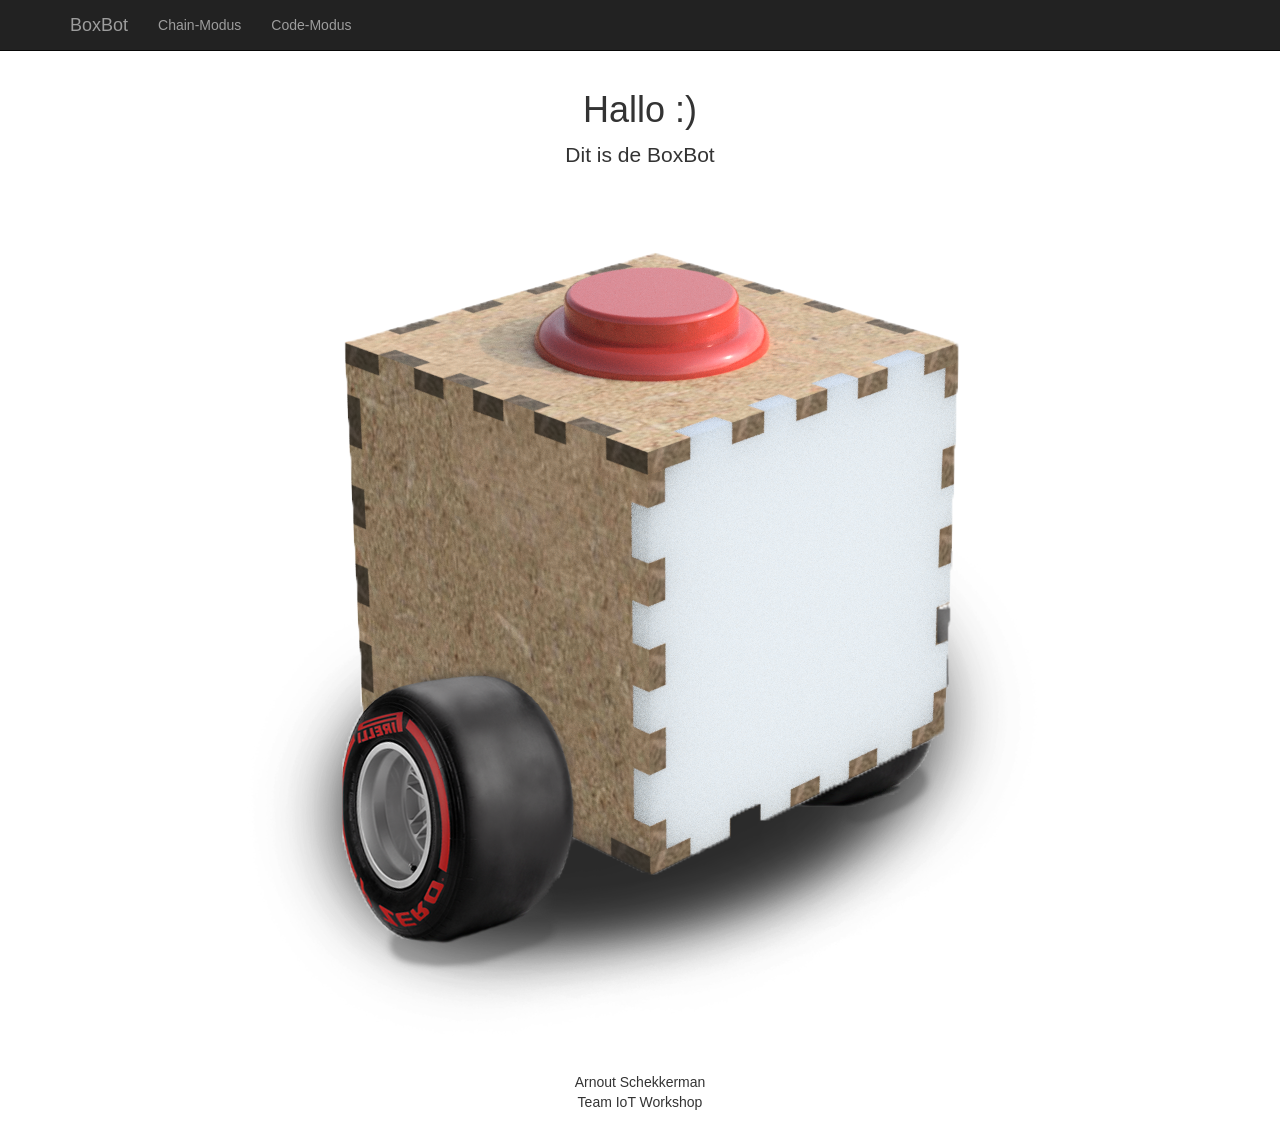
==== Website/BoxBot/public_html/boxBot.html @ 41445d0e "js working js directions get sent to the poem field to be collected by the nodemcu" ====
<!DOCTYPE html>
<html lang="en">

    <head>

        <meta charset="utf-8">
        <meta http-equiv="X-UA-Compatible" content="IE=edge">
        <meta name="viewport" content="width=device-width, initial-scale=1">
        <meta name="description" content="">
        <meta name="author" content="">
        <link rel="stylesheet" href="style.css" type="text/css"/>
        <title>Boxbot</title>

        <!-- Bootstrap Core CSS -->
        <link href="css/bootstrap.min.css" rel="stylesheet">

        <!-- Custom CSS -->
        <style>
            body {
                padding-top: 70px;
                /* Required padding for .navbar-fixed-top. Remove if using .navbar-static-top. Change if height of navigation changes. */
            }
        </style>

        <!-- HTML5 Shim and Respond.js IE8 support of HTML5 elements and media queries -->
        <!-- WARNING: Respond.js doesn't work if you view the page via file:// -->
        <!--[if lt IE 9]>
            <script src="https://oss.maxcdn.com/libs/html5shiv/3.7.0/html5shiv.js"></script>
            <script src="https://oss.maxcdn.com/libs/respond.js/1.4.2/respond.min.js"></script>
        <![endif]-->

    </head>

    <body>

        <!-- Navigation -->
        <nav class="navbar navbar-inverse navbar-fixed-top" role="navigation">
            <div class="container">
                <!-- Brand and toggle get grouped for better mobile display -->
                <div class="navbar-header">
                    <button type="button" class="navbar-toggle" data-toggle="collapse" data-target="#bs-example-navbar-collapse-1">
                        <span class="sr-only">Toggle navigation</span>
                        <span class="icon-bar"></span>
                        <span class="icon-bar"></span>
                        <span class="icon-bar"></span>
                    </button>
                    <a class="navbar-brand" href="boxBot.html">BoxBot</a>
                </div>
                <!-- Collect the nav links, forms, and other content for toggling -->
                <div class="collapse navbar-collapse" id="bs-example-navbar-collapse-1">
                    <ul class="nav navbar-nav">
                        <li>
                            <a href="chain.html">Chain-Modus</a>
                        </li>
                        <li>
                            <a href="code.html">Code-Modus</a>
                        </li>
                    </ul>
                </div>
                <!-- /.navbar-collapse -->
            </div>
            <!-- /.container -->
        </nav>

        <!-- Page Content -->
        <div class="container">

            <div class="row">
                <div class="col-lg-12 text-center">
                    <h1>Hallo :)</h1>
                    <p class="lead">Dit is de BoxBot</p> 
                    <img src="resources/render.png" alt=""/>
                    <ul class="list-unstyled">
                        <li>Arnout Schekkerman</li>

                        <li>Team IoT Workshop</li>
                    </ul>
                </div>
            </div>
            <!-- /.row -->

        </div>
        <!-- /.container -->

        <!-- jQuery Version 1.11.1 -->
        <script src="js/jquery.js"></script>

        <!-- Bootstrap Core JavaScript -->
        <script src="js/bootstrap.min.js"></script>

    </body>

</html>
---- Website/BoxBot/public_html/style.css ----
body {
  padding-top: 5rem;
}
.starter-template {
  padding: 3rem 1.5rem;
  text-align: center;
}

.boxImage{
   width: 400px;
}

.controllerButton{
    width: 40px;
    height: 40px;
}

.divider{
    padding-bottom: 120px;
}
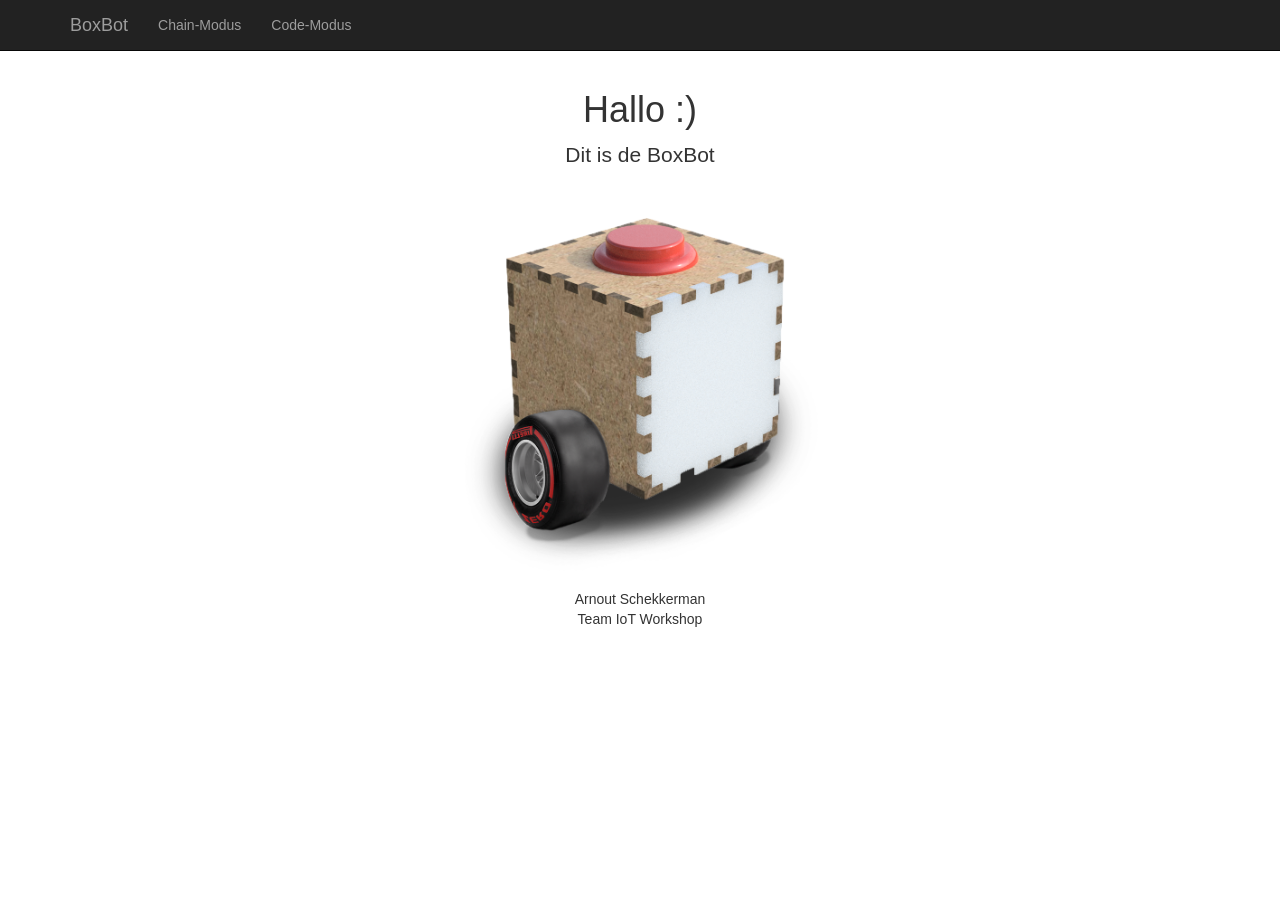
==== commit 7006e148: "kaas" ====
--- a/Website/BoxBot/public_html/boxBot.html
+++ b/Website/BoxBot/public_html/boxBot.html
@@ -1,20 +1,14 @@
 <!DOCTYPE html>
 <html lang="en">
-
     <head>
-
         <meta charset="utf-8">
         <meta http-equiv="X-UA-Compatible" content="IE=edge">
         <meta name="viewport" content="width=device-width, initial-scale=1">
         <meta name="description" content="">
         <meta name="author" content="">
-        <link rel="stylesheet" href="style.css" type="text/css"/>
+        <link rel="stylesheet" href="styleBoxBot.css" type="text/css"/>
         <title>Boxbot</title>
-
-        <!-- Bootstrap Core CSS -->
         <link href="css/bootstrap.min.css" rel="stylesheet">
-
-        <!-- Custom CSS -->
         <style>
             body {
                 padding-top: 70px;
@@ -44,7 +38,7 @@
                         <span class="icon-bar"></span>
                         <span class="icon-bar"></span>
                     </button>
-                    <a class="navbar-brand" href="boxBot.html">BoxBot</a>
+                    <a class="navbar-brand" href="boxbot.html">BoxBot</a>
                 </div>
                 <!-- Collect the nav links, forms, and other content for toggling -->
                 <div class="collapse navbar-collapse" id="bs-example-navbar-collapse-1">
@@ -69,7 +63,7 @@
                 <div class="col-lg-12 text-center">
                     <h1>Hallo :)</h1>
                     <p class="lead">Dit is de BoxBot</p> 
-                    <img src="resources/render.png" alt=""/>
+                    <img src="resources/render.png" alt="" style="height: 400px"/>
                     <ul class="list-unstyled">
                         <li>Arnout Schekkerman</li>
 
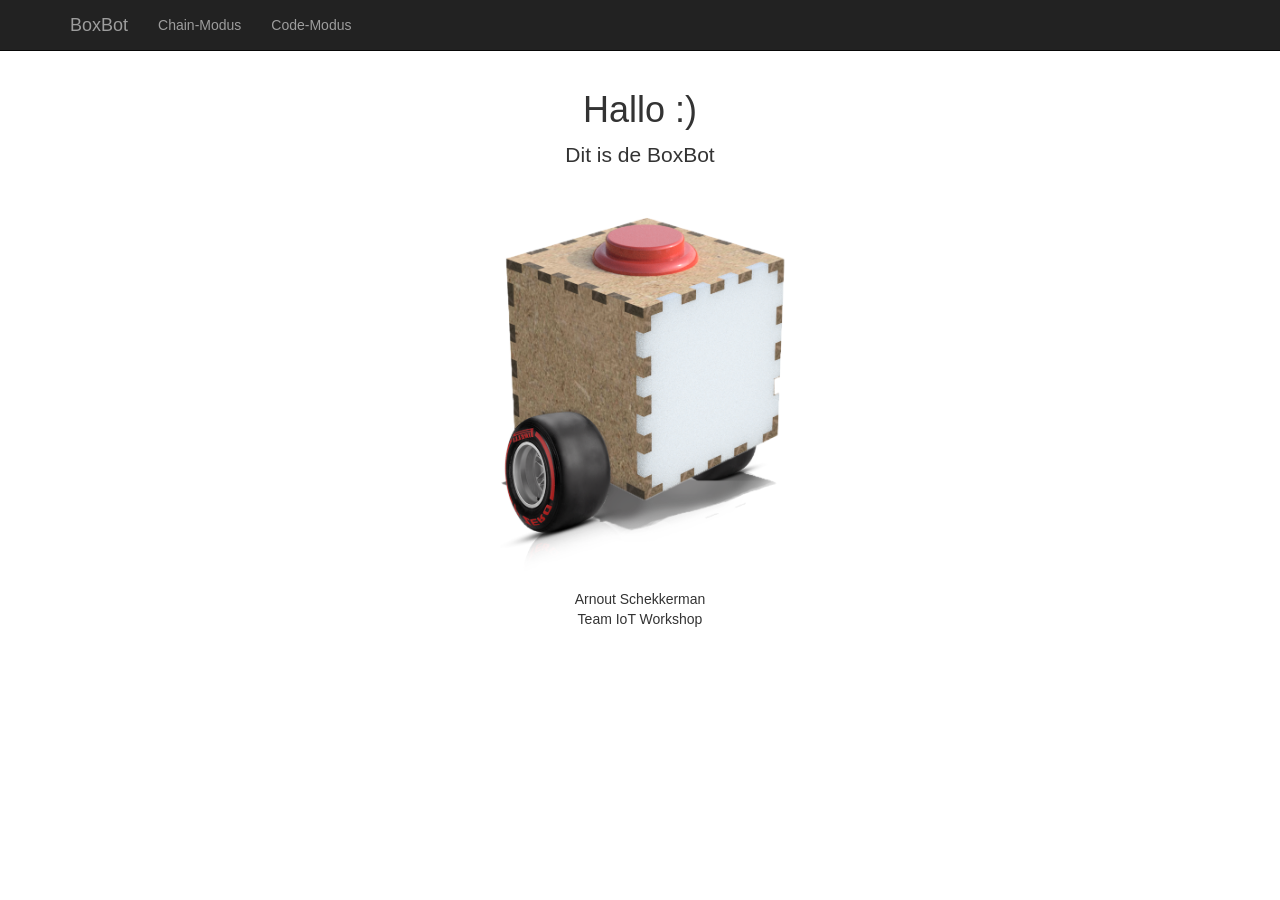
==== commit ba725b33: "change css location" ====
--- a/Website/BoxBot/public_html/boxBot.html
+++ b/Website/BoxBot/public_html/boxBot.html
@@ -6,7 +6,7 @@
         <meta name="viewport" content="width=device-width, initial-scale=1">
         <meta name="description" content="">
         <meta name="author" content="">
-        <link rel="stylesheet" href="styleBoxBot.css" type="text/css"/>
+        <link href="css/styleBoxBot.css" rel="stylesheet" type="text/css"/>
         <title>Boxbot</title>
         <link href="css/bootstrap.min.css" rel="stylesheet">
         <style>
@@ -15,14 +15,6 @@
                 /* Required padding for .navbar-fixed-top. Remove if using .navbar-static-top. Change if height of navigation changes. */
             }
         </style>
-
-        <!-- HTML5 Shim and Respond.js IE8 support of HTML5 elements and media queries -->
-        <!-- WARNING: Respond.js doesn't work if you view the page via file:// -->
-        <!--[if lt IE 9]>
-            <script src="https://oss.maxcdn.com/libs/html5shiv/3.7.0/html5shiv.js"></script>
-            <script src="https://oss.maxcdn.com/libs/respond.js/1.4.2/respond.min.js"></script>
-        <![endif]-->
-
     </head>
 
     <body>
--- a/Website/BoxBot/public_html/css/styleBoxBot.css
+++ b/Website/BoxBot/public_html/css/styleBoxBot.css
@@ -0,0 +1,28 @@
+body {
+  padding-top: 5rem;
+}
+.starter-template {
+  padding: 3rem 1.5rem;
+  text-align: center;
+}
+
+.boxImage{
+   width: 400px;
+}
+
+.controllerButton{
+    width: 40px;
+    height: 40px;
+}
+
+.divider{
+    padding-bottom: 120px;
+}
+
+.codeArea{
+    min-width: 500px;
+    max-width: 500px;
+    min-height: 300px; 
+    background-color: #cccccc;
+    font-family: Menlo,Monaco,Consolas,"Liberation Mono","Courier New",monospace;
+}
